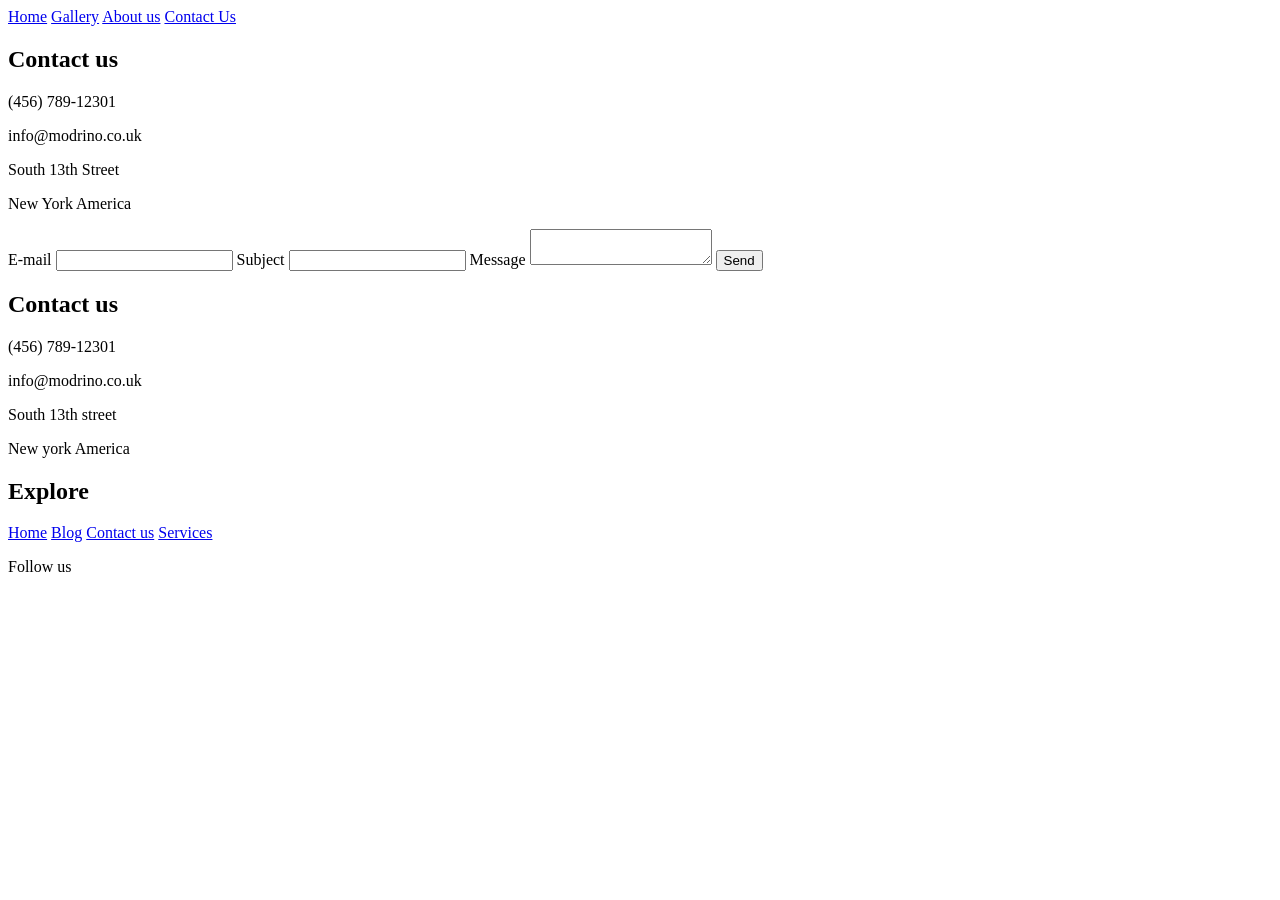
==== pages/contact.html @ fde0b03a "contact html" ====
<!DOCTYPE html>
<html lang="en">
<head>
    <meta charset="UTF-8">
    <meta name="viewport" content="width=device-width, initial-scale=1.0">
    <title>Contact Us</title>
</head>
<body>
<nav>
    <a href="../index.html">Home</a>
    <a href="gallery.html">Gallery</a>
    <a href="about.html">About us</a>
    <a href="contact.html">Contact Us</a>
</nav>
<main>
    <section>
        <h1>Contact us</h1>

        <p>(456) 789-12301</p>
        <p>info@modrino.co.uk</p>
        <p>South 13th Street</p>
        <p>New York America</p>
    </section>
    <section>
    <form>
        <label for="email">E-mail</label>
        <input type="email" id="email" name="email">

        <label for="subject">Subject</label>
        <input type="text" id="subject" name="subject">

        <label for="message">Message</label>
        <textarea id="message" name="message"></textarea>

        <button type="submit">Send</button>
    </form>
</section>
</main>
<footer>
    <section>
        <h2>Contact us</h2>
        <p>(456) 789-12301</p>
        <p>info@modrino.co.uk</p>
        <p>South 13th street</p>
        <p>New york America</p>
    </section>

    <nav>
        <h2>Explore</h2>
        <a href="../index.html">Home</a>
        <a href="#">Blog</a>
        <a href="contact.html">Contact us</a>
        <a href="#">Services</a>
    </nav>

    <section>
        <p>Follow us</p>
    </section>
</footer>
</body>
</html>
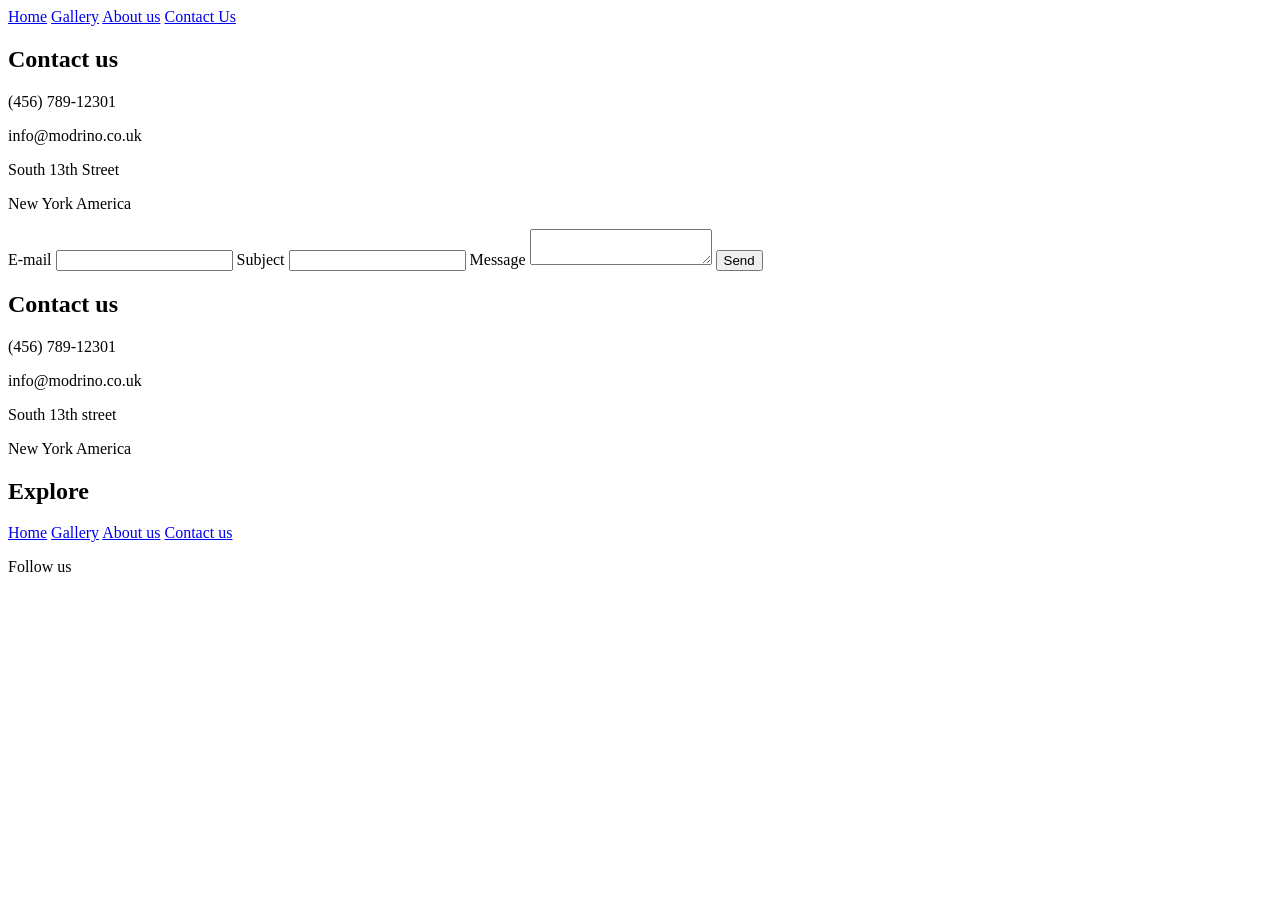
==== commit 95cc3f47: "add required to form" ====
--- a/pages/contact.html
+++ b/pages/contact.html
@@ -22,16 +22,13 @@
         <p>New York America</p>
     </section>
     <section>
-    <form>
+      <form>
         <label for="email">E-mail</label>
-        <input type="email" id="email" name="email">
-
+        <input type="email" id="email" name="email" required>
         <label for="subject">Subject</label>
-        <input type="text" id="subject" name="subject">
-
+        <input type="text" id="subject" name="subject" required>
         <label for="message">Message</label>
-        <textarea id="message" name="message"></textarea>
-
+        <textarea id="message" name="message" required></textarea>
         <button type="submit">Send</button>
     </form>
 </section>
@@ -42,15 +39,15 @@
         <p>(456) 789-12301</p>
         <p>info@modrino.co.uk</p>
         <p>South 13th street</p>
-        <p>New york America</p>
+        <p>New York America</p>
     </section>
 
     <nav>
-        <h2>Explore</h2>
-        <a href="../index.html">Home</a>
-        <a href="#">Blog</a>
-        <a href="contact.html">Contact us</a>
-        <a href="#">Services</a>
+     <h2>Explore</h2>
+     <a href="../index.html">Home</a>
+     <a href="gallery.html">Gallery</a>
+     <a href="about.html">About us</a>
+     <a href="contact.html">Contact us</a>
     </nav>
 
     <section>
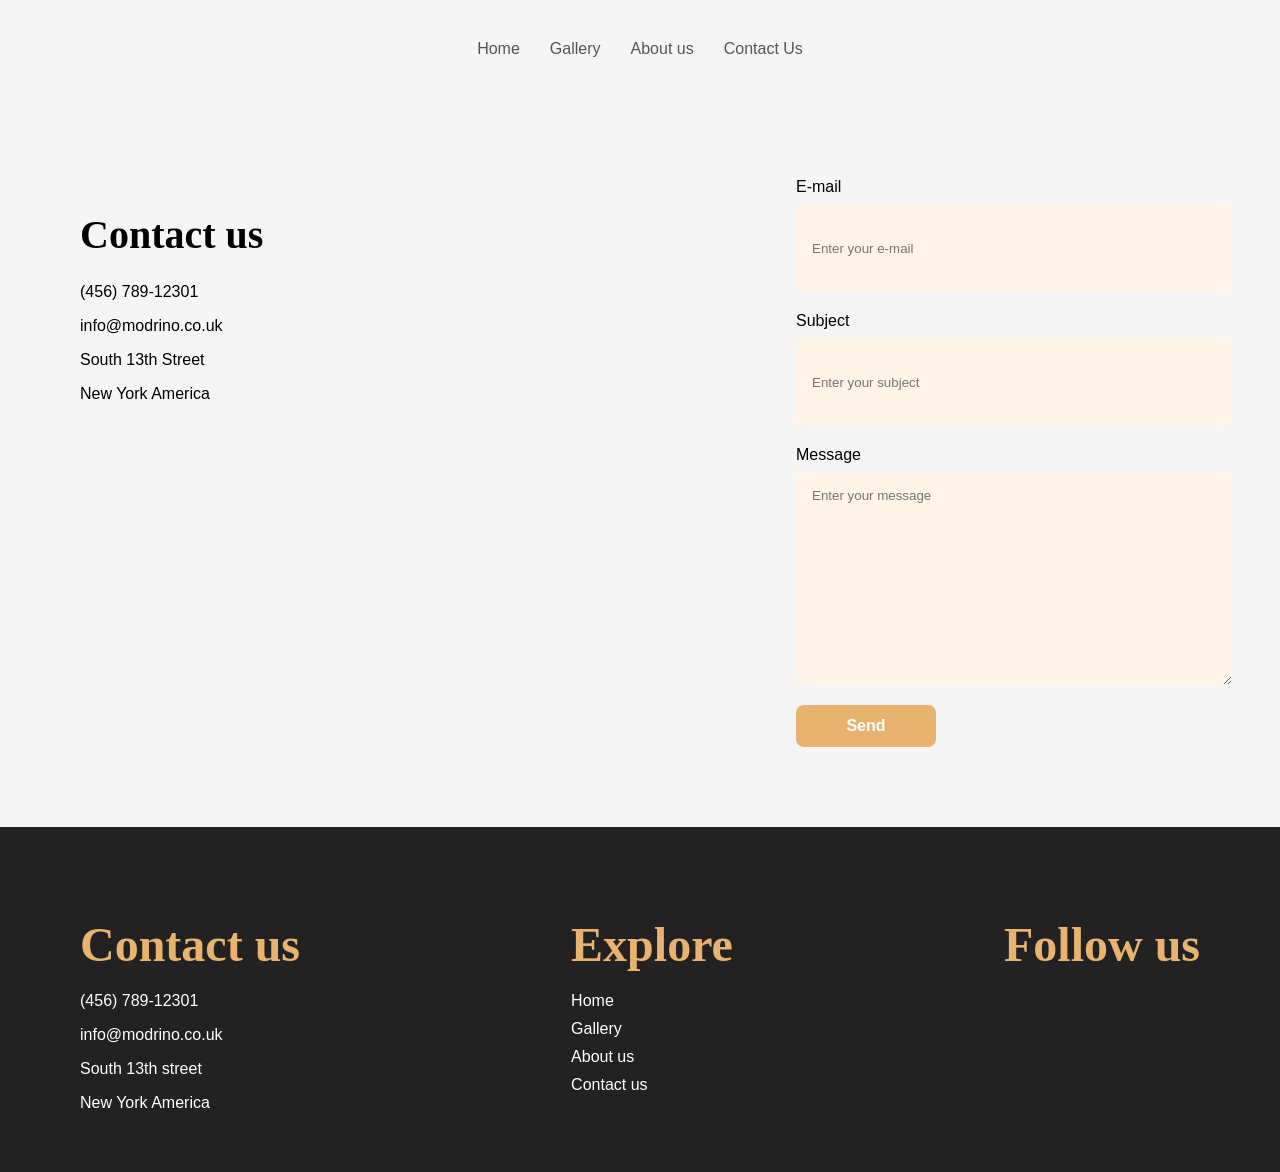
==== commit 53251b06: "style contact form" ====
--- a/pages/contact.html
+++ b/pages/contact.html
@@ -4,55 +4,97 @@
     <meta charset="UTF-8">
     <meta name="viewport" content="width=device-width, initial-scale=1.0">
     <title>Contact Us</title>
+
+    <link rel="stylesheet" href="../css/global.css">
+    <link rel="stylesheet" href="../css/contact.css">
 </head>
-<body>
-<nav>
-    <a href="../index.html">Home</a>
-    <a href="gallery.html">Gallery</a>
-    <a href="about.html">About us</a>
-    <a href="contact.html">Contact Us</a>
-</nav>
-<main>
-    <section>
-        <h1>Contact us</h1>
 
-        <p>(456) 789-12301</p>
-        <p>info@modrino.co.uk</p>
-        <p>South 13th Street</p>
-        <p>New York America</p>
-    </section>
-    <section>
-      <form>
-        <label for="email">E-mail</label>
-        <input type="email" id="email" name="email" required>
-        <label for="subject">Subject</label>
-        <input type="text" id="subject" name="subject" required>
-        <label for="message">Message</label>
-        <textarea id="message" name="message" required></textarea>
-        <button type="submit">Send</button>
-    </form>
-</section>
-</main>
-<footer>
-    <section>
-        <h2>Contact us</h2>
-        <p>(456) 789-12301</p>
-        <p>info@modrino.co.uk</p>
-        <p>South 13th street</p>
-        <p>New York America</p>
-    </section>
+<body class="contact-page">
 
-    <nav>
-     <h2>Explore</h2>
-     <a href="../index.html">Home</a>
-     <a href="gallery.html">Gallery</a>
-     <a href="about.html">About us</a>
-     <a href="contact.html">Contact us</a>
+    <nav class="nav">
+        <a class="nav__link" href="../index.html">Home</a>
+        <a class="nav__link" href="gallery.html">Gallery</a>
+        <a class="nav__link" href="about.html">About us</a>
+        <a class="nav__link" href="contact.html">Contact Us</a>
     </nav>
 
-    <section>
-        <p>Follow us</p>
-    </section>
-</footer>
+    <main class="contact">
+
+        <section class="contact__info">
+            <h1 class="contact__title">Contact us</h1>
+
+            <p class="contact__text">(456) 789-12301</p>
+            <p class="contact__text">info@modrino.co.uk</p>
+            <p class="contact__text">South 13th Street</p>
+            <p class="contact__text">New York America</p>
+        </section>
+
+        <section class="contact__form">
+
+            <form class="form">
+
+                <label class="form__label" for="email">E-mail</label>
+                <input
+                    class="form__input"
+                    type="email"
+                    id="email"
+                    name="email"
+                    placeholder="Enter your e-mail"
+                    required
+                >
+
+                <label class="form__label" for="subject">Subject</label>
+                <input
+                    class="form__input"
+                    type="text"
+                    id="subject"
+                    name="subject"
+                    placeholder="Enter your subject"
+                    required
+                >
+
+                <label class="form__label" for="message">Message</label>
+                <textarea
+                    class="form__textarea"
+                    id="message"
+                    name="message"
+                    placeholder="Enter your message"
+                    required
+                ></textarea>
+
+                <button class="form__button" type="submit">Send</button>
+
+            </form>
+
+        </section>
+
+    </main>
+
+    <footer class="footer">
+
+        <section class="footer__contact">
+            <h2 class="footer__title">Contact us</h2>
+
+            <p class="footer__text">(456) 789-12301</p>
+            <p class="footer__text">info@modrino.co.uk</p>
+            <p class="footer__text">South 13th street</p>
+            <p class="footer__text">New York America</p>
+        </section>
+
+        <nav class="footer__nav">
+            <h2 class="footer__title">Explore</h2>
+
+            <a class="footer__link" href="../index.html">Home</a>
+            <a class="footer__link" href="gallery.html">Gallery</a>
+            <a class="footer__link" href="about.html">About us</a>
+            <a class="footer__link" href="contact.html">Contact us</a>
+        </nav>
+
+        <section class="footer__social">
+            <h2 class="footer__title">Follow us</h2>
+        </section>
+
+    </footer>
+
 </body>
 </html>
--- a/css/global.css
+++ b/css/global.css
@@ -0,0 +1,116 @@
+/*-----------------------------------------
+    General
+-----------------------------------------*/
+
+
+body {
+    height: 100vh;
+    margin: 0;
+    font-family: "Inter", sans-serif;
+}
+
+/*-----------------------------------------
+    Fonts
+-----------------------------------------*/
+
+h1, h2 {
+  font-family: "Sansita Swashed", cursive;
+}
+
+h1 {
+    font-size: 74px;
+}
+
+h2 {
+    font-size: 48px;
+}
+
+h3 {
+    font-family: "Inter", sans-serif;
+    font-size: 32px;
+}
+
+.text--big {
+    font-size: 24px;
+    line-height: 150%;
+}
+
+.text--small {
+    font-size: 16px;
+    line-height: 150%;
+
+}
+
+/*-----------------------------------------
+    header
+-----------------------------------------*/
+
+.header {
+    display: flex;
+    align-items: center;
+    justify-content: flex-start;
+    width: 100%;
+    gap: 32px;
+    min-height: 80px;
+    padding: 40px 80px;
+    background-color:#373938;
+}
+
+.header__list {
+    display: flex;
+    align-items: center;
+    gap: 64px;
+    list-style: none;
+}
+
+.header__link {
+    color: inherit;
+    font-size: 22px;
+    font-weight: 400;
+    text-decoration: none;
+    color:white;
+}
+
+.header__link:hover {
+    color:#E9BB85;
+}
+
+/* Fun to mark link active? */
+
+.logotype {
+    width: 40px;
+}
+
+/*-----------------------------------------
+    Buttons
+-----------------------------------------*/
+
+.button {
+    display: flex;
+    align-items: center;
+    justify-content: center;
+    min-width: 100px;
+    min-height: 48px;
+    padding: 0 20px;
+    border-radius: 4px;
+    font-size: 16px;
+    text-decoration: none;
+}
+
+
+.button--primary {
+    background-color: #933C24;
+    color: #ffffff;
+}
+
+.button--primary:hover {
+    background-color: #9E4B34;
+}
+
+.button--secondary {
+    color: #E9BB85;
+}
+
+.button--primary:hover {
+    background-color: #Button;
+}
--- a/css/contact.css
+++ b/css/contact.css
@@ -0,0 +1,131 @@
+.contact-page {
+    background-color: #f5f5f5;
+}
+
+.nav {
+    display: flex;
+    justify-content: center;
+    padding: 40px;
+}
+
+.nav__link {
+    color: #555;
+    text-decoration: none;
+    margin: 0 15px;
+}
+
+.nav__link:hover {
+    color: #e8b36f;
+}
+
+.contact {
+    display: flex;
+    justify-content: space-between;
+    max-width: 1120px;
+    margin: 80px auto;
+}
+
+.contact__info {
+    width: 495px;
+}
+
+.contact__title {
+    font-size: 40px;
+    margin-bottom: 25px;
+}
+
+.contact__text {
+    margin-bottom: 12px;
+}
+
+.contact__form {
+    width: 404px;
+}
+
+.form {
+    display: flex;
+    flex-direction: column;
+}
+
+.form__label,
+.form__input,
+.form__textarea,
+.form__button {
+    font-family: inherit;
+}
+
+.form__label {
+    margin-bottom: 8px;
+}
+
+.form__input {
+    width: 404px;
+    height: 56px;
+    padding: 16px;
+    border: none;
+    border-radius: 8px;
+    background-color: #fff4e7;
+    margin-bottom: 20px;
+}
+
+.form__textarea {
+    width: 404px;
+    height: 181px;
+    padding: 16px;
+    border: none;
+    border-radius: 8px;
+    background-color: #fff4e7;
+    margin-bottom: 20px;
+}
+
+.form__input:focus,
+.form__textarea:focus {
+    border: 2px solid #e8b36f;
+}
+
+.form__button {
+    width: 140px;
+    padding: 12px 20px;
+    border: none;
+    border-radius: 8px;
+    background-color: #e8b36f;
+    color: white;
+    font-size: 16px;
+    font-weight: 600;
+}
+
+.form__button:hover {
+    background-color: #d99d55;
+}
+
+.footer {
+    display: flex;
+    justify-content: space-between;
+    padding: 50px 80px;
+    background-color: #222;
+    color: white;
+}
+
+.footer__title {
+    color: #e8b36f;
+    margin-bottom: 20px;
+}
+
+.footer__text {
+    margin-bottom: 10px;
+}
+
+.footer__nav {
+    display: flex;
+    flex-direction: column;
+}
+
+.footer__link {
+    color: white;
+    text-decoration: none;
+    margin-bottom: 10px;
+}
+
+.footer__link:hover {
+    color: #e8b36f;
+}
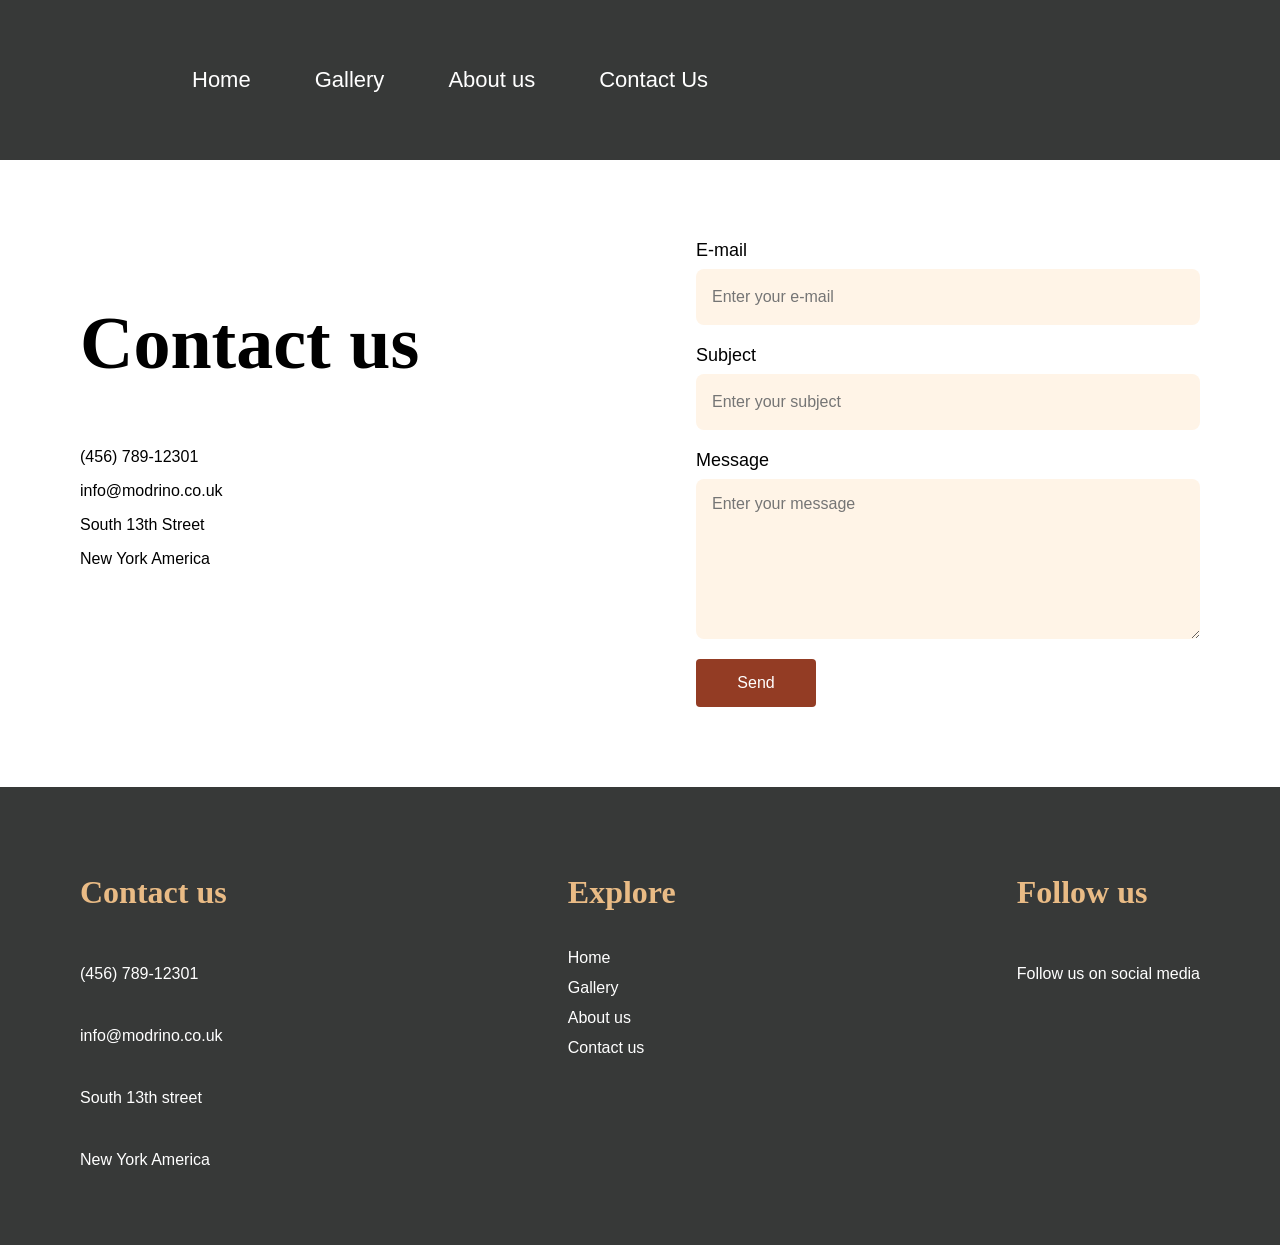
==== commit 4893909f: "update contact form styling" ====
--- a/pages/contact.html
+++ b/pages/contact.html
@@ -9,92 +9,105 @@
     <link rel="stylesheet" href="../css/contact.css">
 </head>
 
-<body class="contact-page">
+<body>
 
-    <nav class="nav">
-        <a class="nav__link" href="../index.html">Home</a>
-        <a class="nav__link" href="gallery.html">Gallery</a>
-        <a class="nav__link" href="about.html">About us</a>
-        <a class="nav__link" href="contact.html">Contact Us</a>
+<header class="header">
+    <span class="logotype"></span>
+
+    <nav>
+        <ul class="header__list">
+            <li>
+                <a class="header__link" href="../index.html">Home</a>
+            </li>
+            <li>
+                <a class="header__link" href="gallery.html">Gallery</a>
+            </li>
+            <li>
+                <a class="header__link" href="about.html">About us</a>
+            </li>
+            <li>
+                <a class="header__link" href="contact.html">Contact Us</a>
+            </li>
+        </ul>
+    </nav>
+</header>
+
+<main class="contact">
+
+    <section class="contact__info">
+        <h1>Contact us</h1>
+
+        <p>(456) 789-12301</p>
+        <p>info@modrino.co.uk</p>
+        <p>South 13th Street</p>
+        <p>New York America</p>
+    </section>
+
+    <section class="contact__form">
+        <form class="form">
+
+            <label class="form__label" for="email">E-mail</label>
+            <input
+                class="form__input"
+                type="email"
+                id="email"
+                name="email"
+                placeholder="Enter your e-mail"
+                required
+            >
+
+            <label class="form__label" for="subject">Subject</label>
+            <input
+                class="form__input"
+                type="text"
+                id="subject"
+                name="subject"
+                placeholder="Enter your subject"
+                required
+            >
+
+            <label class="form__label" for="message">Message</label>
+            <textarea
+                class="form__textarea"
+                id="message"
+                name="message"
+                placeholder="Enter your message"
+                required
+            ></textarea>
+
+            <button class="button button--primary form__button" type="submit">
+                Send
+            </button>
+
+        </form>
+    </section>
+
+</main>
+
+<footer class="footer">
+
+    <section class="footer__section">
+        <h2>Contact us</h2>
+        <p>(456) 789-12301</p>
+        <p>info@modrino.co.uk</p>
+        <p>South 13th street</p>
+        <p>New York America</p>
+    </section>
+
+    <nav class="footer__section">
+        <h2>Explore</h2>
+        <a href="../index.html">Home</a>
+        <a href="gallery.html">Gallery</a>
+        <a href="about.html">About us</a>
+        <a href="contact.html">Contact us</a>
     </nav>
 
-    <main class="contact">
+    <section class="footer__section">
+        <h2>Follow us</h2>
+        <p>Follow us on social media</p>
+    </section>
 
-        <section class="contact__info">
-            <h1 class="contact__title">Contact us</h1>
-
-            <p class="contact__text">(456) 789-12301</p>
-            <p class="contact__text">info@modrino.co.uk</p>
-            <p class="contact__text">South 13th Street</p>
-            <p class="contact__text">New York America</p>
-        </section>
-
-        <section class="contact__form">
-
-            <form class="form">
-
-                <label class="form__label" for="email">E-mail</label>
-                <input
-                    class="form__input"
-                    type="email"
-                    id="email"
-                    name="email"
-                    placeholder="Enter your e-mail"
-                    required
-                >
-
-                <label class="form__label" for="subject">Subject</label>
-                <input
-                    class="form__input"
-                    type="text"
-                    id="subject"
-                    name="subject"
-                    placeholder="Enter your subject"
-                    required
-                >
-
-                <label class="form__label" for="message">Message</label>
-                <textarea
-                    class="form__textarea"
-                    id="message"
-                    name="message"
-                    placeholder="Enter your message"
-                    required
-                ></textarea>
-
-                <button class="form__button" type="submit">Send</button>
-
-            </form>
-
-        </section>
-
-    </main>
-
-    <footer class="footer">
-
-        <section class="footer__contact">
-            <h2 class="footer__title">Contact us</h2>
-
-            <p class="footer__text">(456) 789-12301</p>
-            <p class="footer__text">info@modrino.co.uk</p>
-            <p class="footer__text">South 13th street</p>
-            <p class="footer__text">New York America</p>
-        </section>
-
-        <nav class="footer__nav">
-            <h2 class="footer__title">Explore</h2>
-
-            <a class="footer__link" href="../index.html">Home</a>
-            <a class="footer__link" href="gallery.html">Gallery</a>
-            <a class="footer__link" href="about.html">About us</a>
-            <a class="footer__link" href="contact.html">Contact us</a>
-        </nav>
-
-        <section class="footer__social">
-            <h2 class="footer__title">Follow us</h2>
-        </section>
-
-    </footer>
+</footer>
 
 </body>
 </html>
--- a/css/contact.css
+++ b/css/contact.css
@@ -1,45 +1,22 @@
-.contact-page {
-    background-color: #f5f5f5;
-}
-
-.nav {
-    display: flex;
-    justify-content: center;
-    padding: 40px;
-}
-
-.nav__link {
-    color: #555;
-    text-decoration: none;
-    margin: 0 15px;
-}
-
-.nav__link:hover {
-    color: #e8b36f;
-}
-
 .contact {
     display: flex;
     justify-content: space-between;
+    gap: 80px;
     max-width: 1120px;
     margin: 80px auto;
+    padding: 0 40px;
 }
 
 .contact__info {
-    width: 495px;
-}
-
-.contact__title {
-    font-size: 40px;
-    margin-bottom: 25px;
-}
-
-.contact__text {
-    margin-bottom: 12px;
+    width: 45%;
 }
 
 .contact__form {
-    width: 404px;
+    width: 45%;
+}
+
+.contact__info p {
+    margin-bottom: 12px;
 }
 
 .form {
@@ -47,85 +24,64 @@
     flex-direction: column;
 }
 
-.form__label,
-.form__input,
-.form__textarea,
-.form__button {
-    font-family: inherit;
+.form__label {
+    margin-bottom: 8px;
+    font-size: 18px;
 }
 
-.form__label {
-    margin-bottom: 8px;
+.form__input,
+.form__textarea {
+    width: 100%;
+    box-sizing: border-box;
+    margin-bottom: 20px;
+    padding: 16px;
+    border: none;
+    border-radius: 8px;
+    background-color: #FFF4E7;
+    font-family: "Inter", sans-serif;
+    font-size: 16px;
 }
 
 .form__input {
-    width: 404px;
     height: 56px;
-    padding: 16px;
-    border: none;
-    border-radius: 8px;
-    background-color: #fff4e7;
-    margin-bottom: 20px;
 }
 
 .form__textarea {
-    width: 404px;
-    height: 181px;
-    padding: 16px;
-    border: none;
-    border-radius: 8px;
-    background-color: #fff4e7;
-    margin-bottom: 20px;
-}
-
-.form__input:focus,
-.form__textarea:focus {
-    border: 2px solid #e8b36f;
+    height: 160px;
+    resize: vertical;
 }
 
 .form__button {
-    width: 140px;
-    padding: 12px 20px;
+    width: 120px;
     border: none;
-    border-radius: 8px;
-    background-color: #e8b36f;
-    color: white;
-    font-size: 16px;
-    font-weight: 600;
-}
-
-.form__button:hover {
-    background-color: #d99d55;
+    cursor: pointer;
 }
 
 .footer {
     display: flex;
     justify-content: space-between;
-    padding: 50px 80px;
-    background-color: #222;
+    gap: 80px;
+    padding: 60px 80px;
+    background-color: #373938;
     color: white;
 }
 
-.footer__title {
-    color: #e8b36f;
-    margin-bottom: 20px;
+.footer__section {
+    display: flex;
+    flex-direction: column;
+    gap: 12px;
 }
 
-.footer__text {
-    margin-bottom: 10px;
+.footer__section h2 {
+    color: #E9BB85;
+    font-size: 32px;
 }
 
-.footer__nav {
-    display: flex;
-    flex-direction: column;
+.footer__section a {
+    color: white;
+    text-decoration: none;
 }
 
-.footer__link {
-    color: white;
-    text-decoration: none;
-    margin-bottom: 10px;
-}
-
-.footer__link:hover {
-    color: #e8b36f;
+.footer__section a:hover {
+    color: #E9BB85;
 }
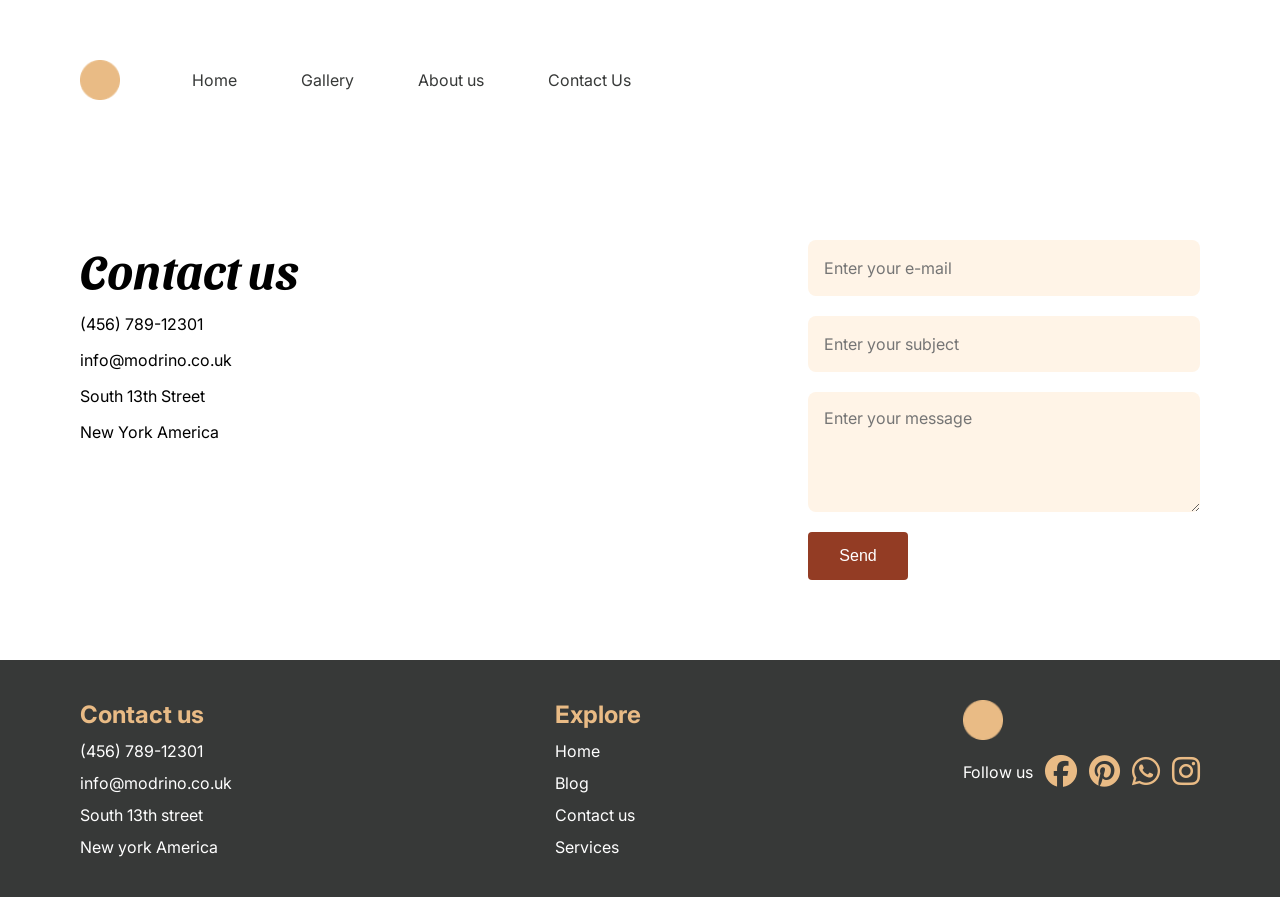
==== commit 866604ce: "finish contact page" ====
--- a/pages/contact.html
+++ b/pages/contact.html
@@ -5,15 +5,18 @@
     <meta name="viewport" content="width=device-width, initial-scale=1.0">
     <title>Contact Us</title>
 
+    <link rel="preconnect" href="https://fonts.googleapis.com">
+    <link rel="preconnect" href="https://fonts.gstatic.com" crossorigin>
+    <link href="https://fonts.googleapis.com/css2?family=Inter:ital,wght@0,100..900;1,100..900&family=Sansita+Swashed:wght@300..900&display=swap" rel="stylesheet">
     <link rel="stylesheet" href="../css/global.css">
     <link rel="stylesheet" href="../css/contact.css">
+    <link rel="stylesheet" href="https://cdnjs.cloudflare.com/ajax/libs/font-awesome/6.5.2/css/all.min.css">
 </head>
 
 <body>
 
 <header class="header">
-    <span class="logotype"></span>
-
+    <img class="logotype" src="../images/ellipse.png" alt="Logotype">
     <nav>
         <ul class="header__list">
             <li>
@@ -35,12 +38,11 @@
 <main class="contact">
 
     <section class="contact__info">
-        <h1>Contact us</h1>
-
-        <p>(456) 789-12301</p>
-        <p>info@modrino.co.uk</p>
-        <p>South 13th Street</p>
-        <p>New York America</p>
+        <h1 class="contact__title">Contact us</h1>
+            <p>(456) 789-12301</p>
+            <p>info@modrino.co.uk</p>
+            <p>South 13th Street</p>
+            <p>New York America</p>
     </section>
 
     <section class="contact__form">
@@ -91,20 +93,26 @@
         <p>(456) 789-12301</p>
         <p>info@modrino.co.uk</p>
         <p>South 13th street</p>
-        <p>New York America</p>
+        <p>New york America</p>
     </section>
 
     <nav class="footer__section">
         <h2>Explore</h2>
         <a href="../index.html">Home</a>
-        <a href="gallery.html">Gallery</a>
-        <a href="about.html">About us</a>
+        <a href="#">Blog</a>
         <a href="contact.html">Contact us</a>
+        <a href="#">Services</a>
     </nav>
 
-    <section class="footer__section">
-        <h2>Follow us</h2>
-        <p>Follow us on social media</p>
+    <section class="footer__section footer__social">
+            <img class="logotype" src="../images/ellipse.png" alt="Logotype">
+        <div>
+            <span>Follow us</span>
+            <a href="#"><i class="fa-brands fa-facebook"></i></a>
+            <a href="#"><i class="fa-brands fa-pinterest"></i></a>
+            <a href="#"><i class="fa-brands fa-whatsapp"></i></a>
+            <a href="#"><i class="fa-brands fa-instagram"></i></a>
+        </div>
     </section>
 
 </footer>
--- a/css/global.css
+++ b/css/global.css
@@ -12,6 +12,11 @@
 /*-----------------------------------------
     Fonts
 -----------------------------------------*/
+
+h1, h2, h3 {
+    margin:0px;
+    padding:0px;
+}
 
 h1, h2 {
   font-family: "Sansita Swashed", cursive;
@@ -49,7 +54,7 @@
     display: flex;
     align-items: center;
     justify-content: flex-start;
-    width: 100%;
+    width: 100vp;
     gap: 32px;
     min-height: 80px;
     padding: 40px 80px;
@@ -65,7 +70,7 @@
 
 .header__link {
     color: inherit;
-    font-size: 22px;
+    font-size: 16px;
     font-weight: 400;
     text-decoration: none;
     color:white;
@@ -90,6 +95,7 @@
     align-items: center;
     justify-content: center;
     min-width: 100px;
+    max-width: fit-content;
     min-height: 48px;
     padding: 0 20px;
     border-radius: 4px;
--- a/css/contact.css
+++ b/css/contact.css
@@ -1,3 +1,8 @@
+.contact__title {
+font-size: 48px;
+font-weight: 600;
+}
+
 .contact {
     display: flex;
     justify-content: space-between;
@@ -8,11 +13,11 @@
 }
 
 .contact__info {
-    width: 45%;
+    width: 40%;
 }
 
 .contact__form {
-    width: 45%;
+    width: 35%;
 }
 
 .contact__info p {
@@ -26,10 +31,11 @@
 
 .form__label {
     margin-bottom: 8px;
-    font-size: 18px;
+    font-size: 16px;
 }
 
 .form__input,
+
 .form__textarea {
     width: 100%;
     box-sizing: border-box;
@@ -47,7 +53,7 @@
 }
 
 .form__textarea {
-    height: 160px;
+    height: 120px;
     resize: vertical;
 }
 
@@ -60,8 +66,9 @@
 .footer {
     display: flex;
     justify-content: space-between;
+    align-items: flex-start;
     gap: 80px;
-    padding: 60px 80px;
+    padding: 40px 80px;
     background-color: #373938;
     color: white;
 }
@@ -73,8 +80,9 @@
 }
 
 .footer__section h2 {
-    color: #E9BB85;
-    font-size: 32px;
+font-family: "Inter", sans-serif;
+color: #E9BB85;
+font-size: 24px;
 }
 
 .footer__section a {
@@ -84,4 +92,58 @@
 
 .footer__section a:hover {
     color: #E9BB85;
+}
+
+.header {
+background-color: white;
+}
+
+
+.header__link {
+color: #373938;
+}
+
+.form__label {
+position: absolute;
+width: 1px;
+height: 1px;
+overflow: hidden;
+}
+
+.footer__social .logotype {
+width: 40px;
+height: 40px;
+}
+
+
+.footer__social div {
+display: flex;
+align-items: center;
+gap: 12px;
+}
+
+
+.footer__social a {
+color: #E9BB85;
+}
+
+.footer__social p {
+color: #E9BB85;
+font-size: 16px;
+}
+
+.footer__section p {
+margin: 0;
+}
+
+.footer__social div {
+display: flex;
+align-items: center;
+justify-content: flex-end;
+gap: 12px;
+}
+
+.footer__social a {
+color: #E9BB85;
+font-size: 32px;
 }
